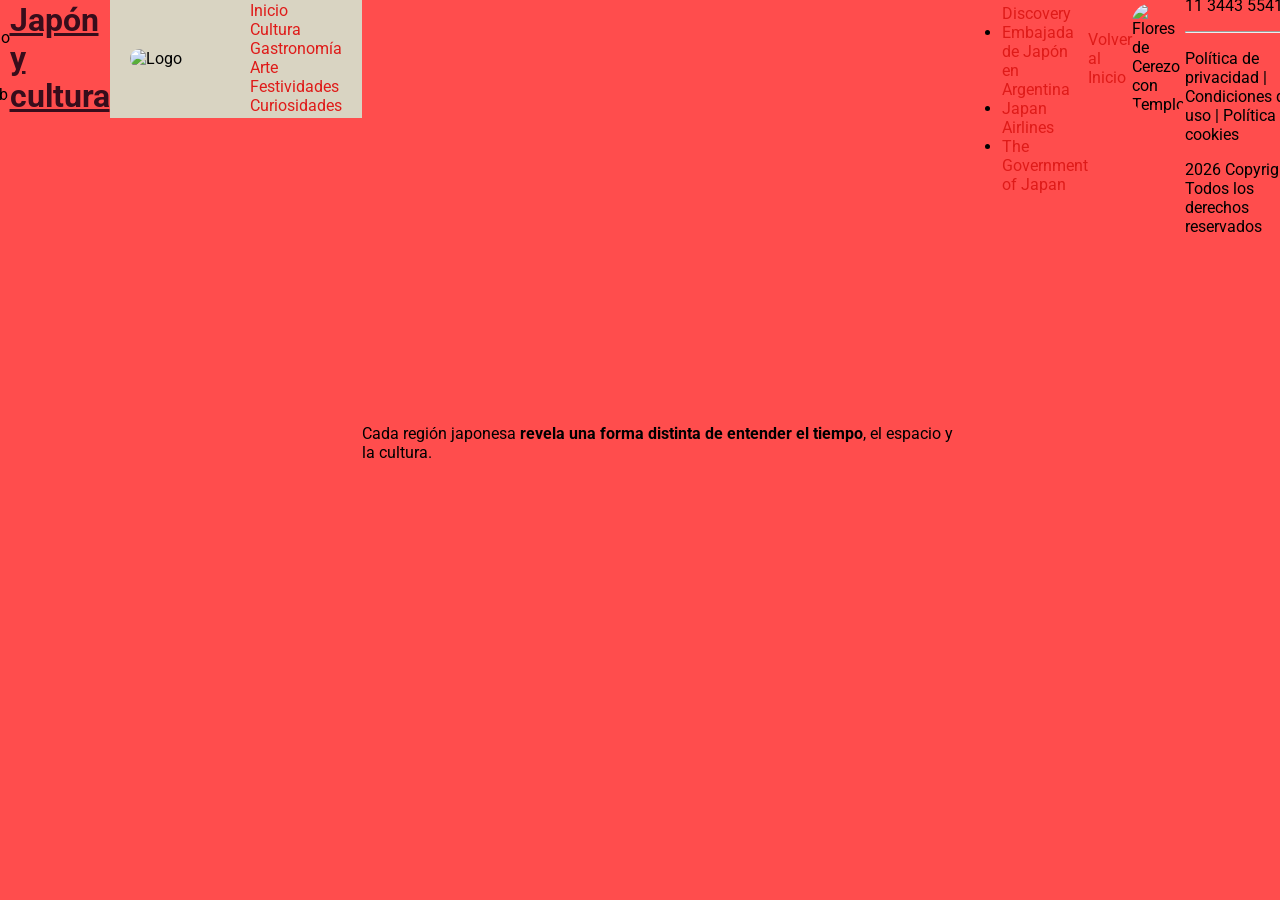
==== index.html @ 498250ad "navbar" ====
<!DOCTYPE html>
<html lang="es">
<head>
    <meta charset="UTF-8">
    <title>AtlasCulturalJPN</title>
         <link rel="stylesheet" href="estilos.css">
             <meta name="viewport" content="width=device-width, initial-scale=1" />


</head>
<body>
    <!-- ENCABEZADO -->
    <header id="inicio">
    <div id="logo">
    <img src="https://s1.significados.com/foto/bandera-de-japon-og.jpg" alt="logo de la web" width="200">
    </div>
    
            <h1>Japón y cultura</h1>
   <header class="navbar">
    <img src="img/logo-01.png" alt="Logo" class="logo">

        <!-- NAVEGACIÓN -->
        <nav>
            <ul> 
                <li><a href="index.html">Inicio</a></li>
                <li><a href="cultura.html">Cultura</a></li>
                <li><a href="gastronomia.html">Gastronomía</a></li>
                <li><a href="arte.html">Arte</a></li>
                <li><a href="#">Festividades</a></li>
                <li><a href="#">Curiosidades</a></li>
            </ul>
        </nav>
    </header>
    <main>
        <!-- SECCIÓN -->
        <section>
            <div id="tradicion">
                </div>
                <h2>Tradición y Modernidad</h2>
          
                  <div id="imagen-templo">
                  </div>
            <img src="https://images.pexels.com/photos/3779816/pexels-photo-3779816.jpeg?_gl=1*ub80io*_ga*NTg0NjY0NzgyLjE3MjQ5ODU1NTA.*_ga_8JE65Q40S6*czE3NzU2MTc3NzYkbzMxJGcxJHQxNzc1NjE4Njk2JGo1OSRsMCRoMA.." alt="Imagen del Templo de Sensoji" width="500">
    
                      <p>
    Japón <span class="destacado">es un país insular de Asia oriental</span> donde conviven siglos de tradición 
    con una de las sociedades más innovadoras del mundo.
</p>
                <p>
                    Sus templos, festivales y costumbres ancestrales se integran con ciudades 
                    de gran desarrollo tecnológico, generando una identidad cultural única.
                </p>
                <p>
                    Cada región presenta expresiones propias en gastronomía, arte, arquitectura 
                    y celebraciones, convirtiéndolo en un territorio de gran diversidad cultural.
                </p>
        </section>
        <!-- OTRA SECCIÓN -->
        <section>
    <div id="regiones">
        </div>
            <h2>Regiones más visitadas</h2>
            <div>
                <iframe src="https://www.google.com/maps/embed?pb=!1m18!1m12!1m3!1d13698516.210896228!2d126.5425668277964!3d33.04687440712261!2m3!1f0!2f0!3f0!3m2!1i1024!2i768!4f13.1!3m3!1m2!1s0x34674e0fd77f192f%3A0xf54275d47c665244!2zSmFww7Nu!5e0!3m2!1ses!2sar!4v1775613751974!5m2!1ses!2sar" width="600" height="450" style="border:0;" allowfullscreen="" loading="lazy" referrerpolicy="no-referrer-when-downgrade">
        
                </iframe>
            </div>     
       <p>
    Cada región japonesa <span class="destacado">revela una forma distinta de entender el tiempo</span>, 
    el espacio y la cultura.
</p>   
        </section>
    </main>
    <!-- CONTENIDO RELACIONADO -->
    <aside>
        <h3>Enlaces útiles</h3>
        <ul>
            <li><a href="https://www.japan.travel/en/my/">Japan Endless Discovery</a></li>
            <li><a href="https://www.ar.emb-japan.go.jp/itprtop_es/index.html">Embajada de Japón en Argentina</a></li>
            <li><a href="https://www.jal.co.jp/jp/en/">Japan Airlines</a></li>
            <li><a href="https://www.japan.go.jp/">The Government of Japan</a></li>
        </ul>
    </aside>
    <!-- PIE DE PÁGINA -->
             <a href="#inicio"> Volver al Inicio </a>
              <div id="imagen-cerezo">
            <img src="https://turismojapon.info/wp-content/uploads/2024/01/Flores-de-Cerezo-en-Japon.jpg" alt="Flores de Cerezo con Templo">
              </div>
    <!--Pie de página-->
    <footer>
        <h3>Contacto</h3>
        <p>Email: info@japon.com</p>
        <p>Teléfono: +54 9 11 3443 5541</p>
        <hr>
        <p>Política de privacidad | Condiciones de uso | Política de cookies</p>
        <p>2026 Copyright. Todos los derechos reservados</p>
    </footer>
            
</body>
</html>
---- estilos.css ----
@import url('https://fonts.googleapis.com/css2?family=Montserrat:ital,wght@0,100..900;1,100..900&family=Roboto:ital,wght@0,100..900;1,100..900&display=swap');

/* Fondo de toda la pagina */
body {
    background-image: url("../img/fondo1-index.jpg") ;
    background-size: cover;
    background-position: center;
    background-repeat: no-repeat;

    font-family: "Roboto", sans-serif;
background-color: #ff4d4d;
} 
.navbar {
    display: flex;
    justify-content: space-between; 
    align-items: center;
    background-color: #d9d4c2;
    padding: 10px 20px;
}

.logo {
    width: 80px;
}
header { 
    display: flex;
    justify-content: center;
    align-items: center;
    height: 100px;
}

.logo-01 img { 
    width: 120px;
}

/* Borde del logo */
#logo {
    border: none;
}

h1 {
    color: rgb(55, 13, 27); 
background-color: #ff4d4d;
}

a {
    color: rgb(223, 27, 25);
    text-decoration: none;
}

/* agrupamiento de selectores */
h1, h2, h3, h4 {
    text-decoration: underline;
    font-family: "Roboto", Arial, Helvetica, sans-serif;
}

/* selector de clase */
.destacado { 
    font-weight: bold;
}

nav ul {
    list-style: none;
}

img { 
    border-radius: 20px;
}
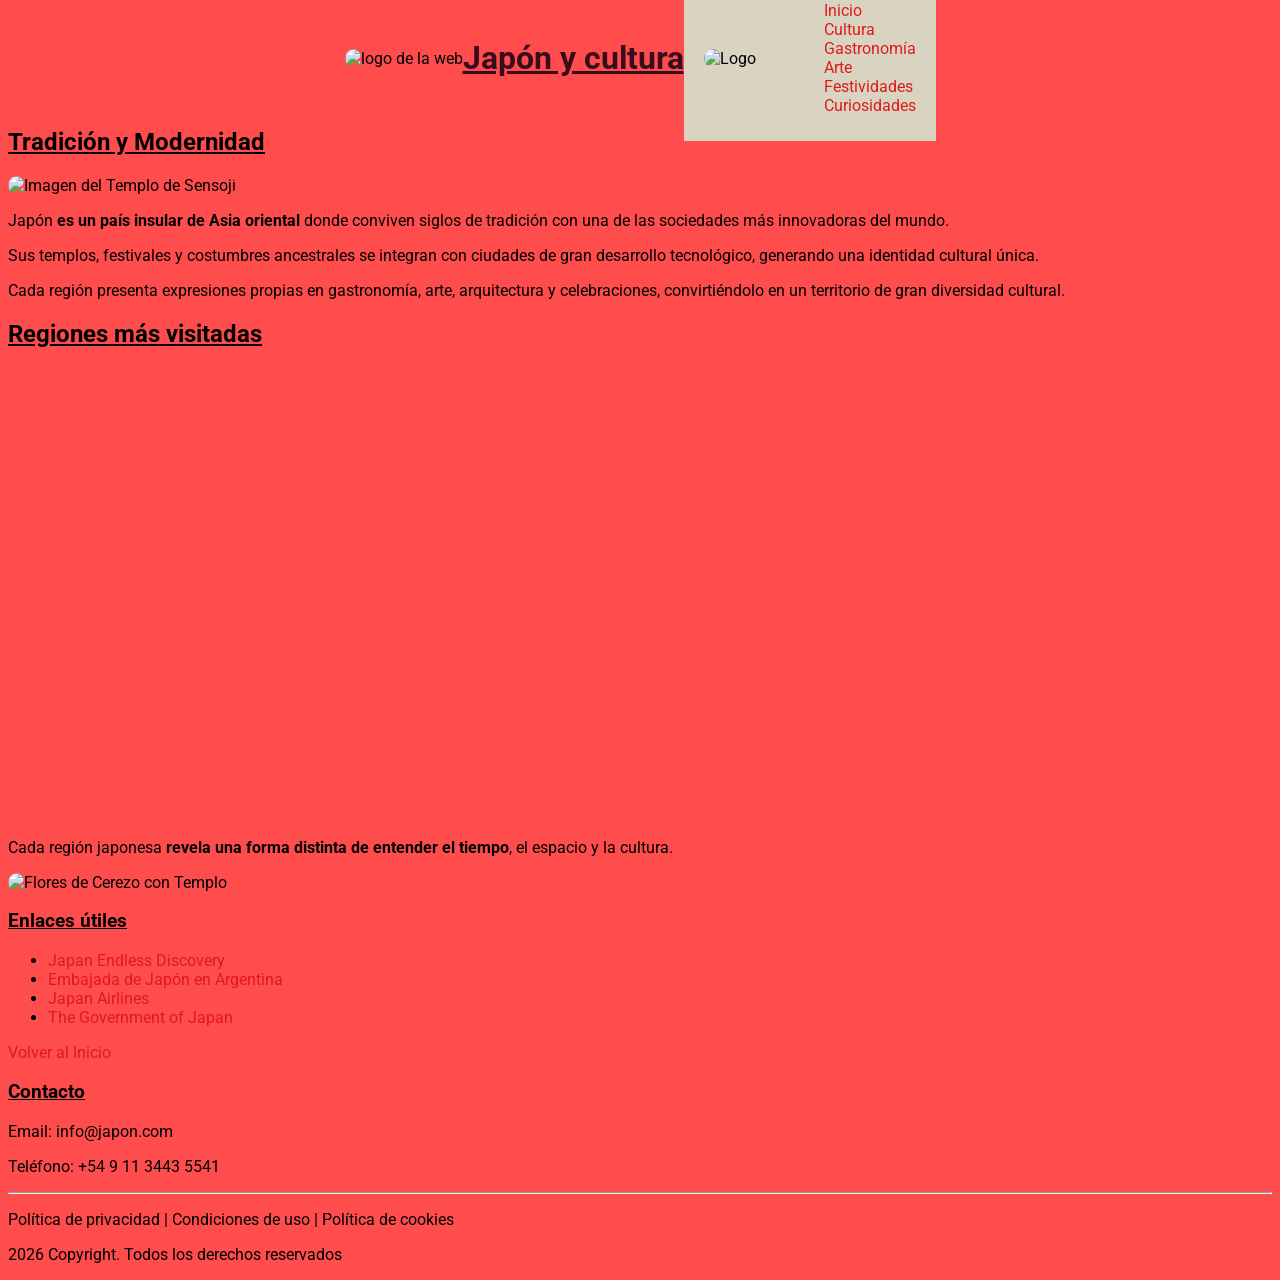
==== commit d198ad88: "Refactor header structure and add navbar" ====
--- a/index.html
+++ b/index.html
@@ -8,18 +8,13 @@
 
 
 </head>
-<body>
-    <!-- ENCABEZADO -->
-    <header id="inicio">
+<header id="inicio">
     <div id="logo">
-    <img src="https://s1.significados.com/foto/bandera-de-japon-og.jpg" alt="logo de la web" width="200">
+        <img src="https://s1.significados.com/foto/bandera-de-japon-og.jpg" alt="logo de la web" width="200">
     </div>
-    
-            <h1>Japón y cultura</h1>
-   <header class="navbar">
-    <img src="img/logo-01.png" alt="Logo" class="logo">
-
-        <!-- NAVEGACIÓN -->
+    <h1>Japón y cultura</h1>
+    <div class="navbar">
+        <img src="img/logo-01.png" alt="Logo" class="logo">
         <nav>
             <ul> 
                 <li><a href="index.html">Inicio</a></li>
@@ -30,6 +25,9 @@
                 <li><a href="#">Curiosidades</a></li>
             </ul>
         </nav>
+    </div>
+
+</header>
     </header>
     <main>
         <!-- SECCIÓN -->
@@ -69,6 +67,9 @@
     Cada región japonesa <span class="destacado">revela una forma distinta de entender el tiempo</span>, 
     el espacio y la cultura.
 </p>   
+<div id="imagen-cerezo">
+            <img src="https://turismojapon.info/wp-content/uploads/2024/01/Flores-de-Cerezo-en-Japon.jpg" alt="Flores de Cerezo con Templo">
+              </div>
         </section>
     </main>
     <!-- CONTENIDO RELACIONADO -->
@@ -83,9 +84,7 @@
     </aside>
     <!-- PIE DE PÁGINA -->
              <a href="#inicio"> Volver al Inicio </a>
-              <div id="imagen-cerezo">
-            <img src="https://turismojapon.info/wp-content/uploads/2024/01/Flores-de-Cerezo-en-Japon.jpg" alt="Flores de Cerezo con Templo">
-              </div>
+              
     <!--Pie de página-->
     <footer>
         <h3>Contacto</h3>
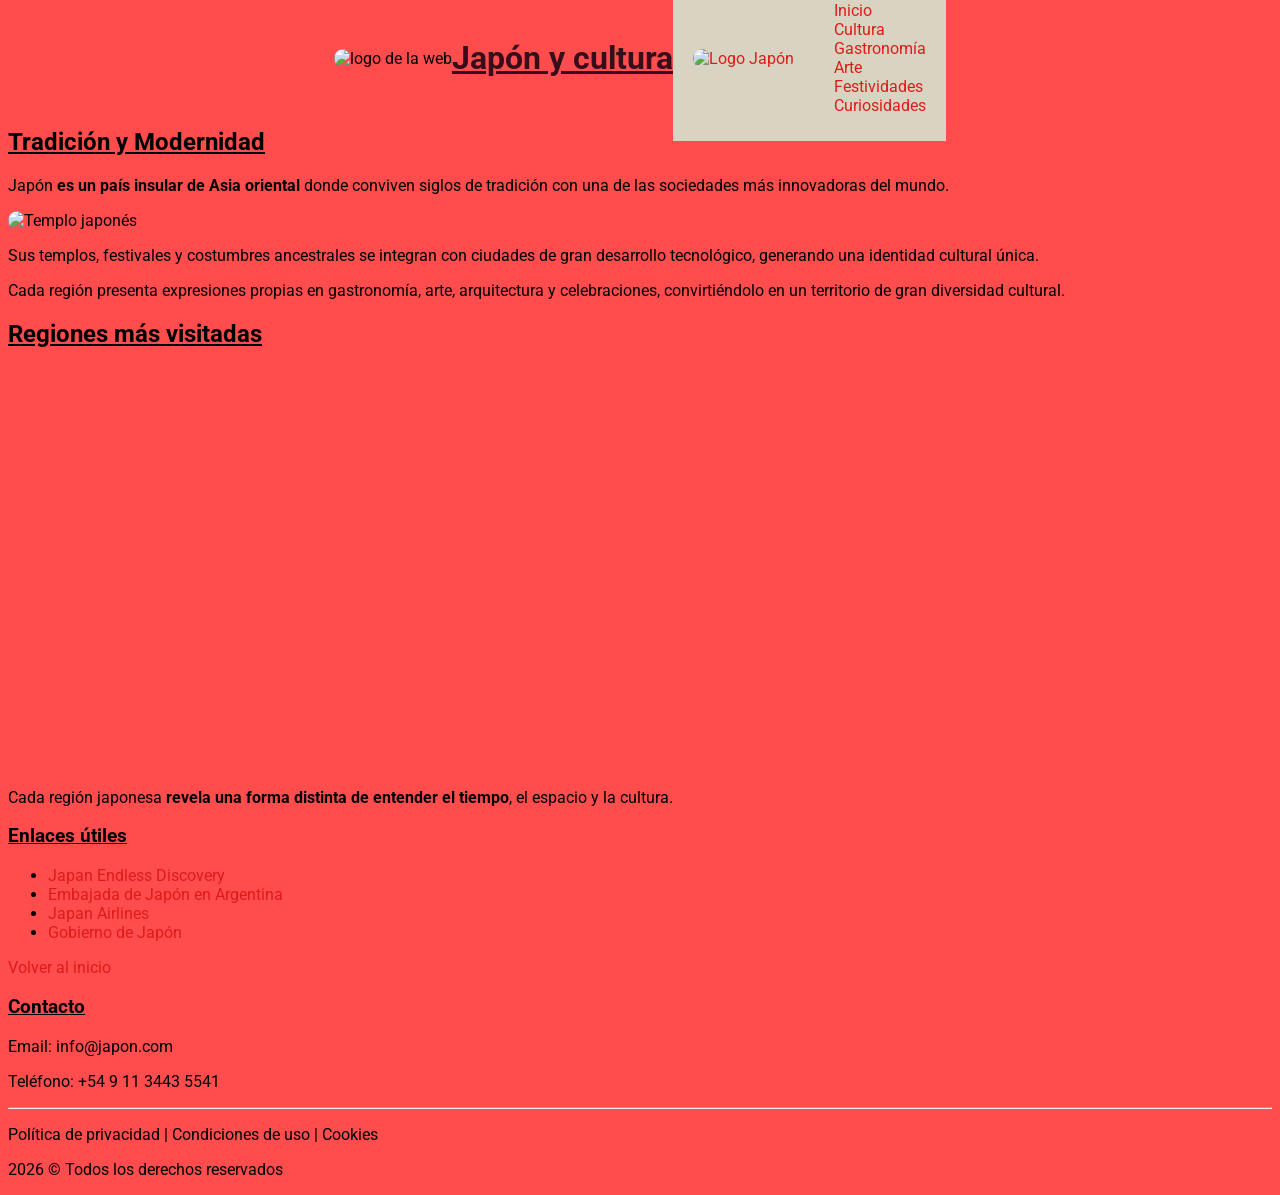
==== commit b2438853: "img" ====
--- a/index.html
+++ b/index.html
@@ -3,97 +3,111 @@
 <head>
     <meta charset="UTF-8">
     <title>AtlasCulturalJPN</title>
-         <link rel="stylesheet" href="estilos.css">
-             <meta name="viewport" content="width=device-width, initial-scale=1" />
+    <link rel="stylesheet" href="estilos.css">
+    <meta name="viewport" content="width=device-width, initial-scale=1" />
+</head>
 
+<body>
 
 </head>
 <header id="inicio">
     <div id="logo">
         <img src="https://s1.significados.com/foto/bandera-de-japon-og.jpg" alt="logo de la web" width="200">
     </div>
-    <h1>Japón y cultura</h1>
-    <div class="navbar">
-        <img src="img/logo-01.png" alt="Logo" class="logo">
-        <nav>
-            <ul> 
-                <li><a href="index.html">Inicio</a></li>
-                <li><a href="cultura.html">Cultura</a></li>
-                <li><a href="gastronomia.html">Gastronomía</a></li>
-                <li><a href="arte.html">Arte</a></li>
-                <li><a href="#">Festividades</a></li>
-                <li><a href="#">Curiosidades</a></li>
-            </ul>
-        </nav>
-    </div>
+   
+        <h1>Japón y cultura</h1>
 
-</header>
+        <div class="navbar">
+
+            <!-- LOGO -->
+            <a href="index.html">
+                <img src="img/logo-01.png" alt="Logo Japón" class="logo">
+            </a>
+
+            <!-- MENÚ -->
+            <nav>
+                <ul> 
+                    <li><a href="index.html">Inicio</a></li>
+                    <li><a href="cultura.html">Cultura</a></li>
+                    <li><a href="gastronomia.html">Gastronomía</a></li>
+                    <li><a href="arte.html">Arte</a></li>
+                    <li><a href="#">Festividades</a></li>
+                    <li><a href="#">Curiosidades</a></li>
+                </ul>
+            </nav>
+
+        </div>
+
     </header>
+
+    <!-- CONTENIDO PRINCIPAL -->
     <main>
-        <!-- SECCIÓN -->
+
         <section>
-            <div id="tradicion">
-                </div>
-                <h2>Tradición y Modernidad</h2>
-          
-                  <div id="imagen-templo">
-                  </div>
-            <img src="https://images.pexels.com/photos/3779816/pexels-photo-3779816.jpeg?_gl=1*ub80io*_ga*NTg0NjY0NzgyLjE3MjQ5ODU1NTA.*_ga_8JE65Q40S6*czE3NzU2MTc3NzYkbzMxJGcxJHQxNzc1NjE4Njk2JGo1OSRsMCRoMA.." alt="Imagen del Templo de Sensoji" width="500">
-    
-                      <p>
-    Japón <span class="destacado">es un país insular de Asia oriental</span> donde conviven siglos de tradición 
-    con una de las sociedades más innovadoras del mundo.
-</p>
-                <p>
-                    Sus templos, festivales y costumbres ancestrales se integran con ciudades 
-                    de gran desarrollo tecnológico, generando una identidad cultural única.
-                </p>
-                <p>
-                    Cada región presenta expresiones propias en gastronomía, arte, arquitectura 
-                    y celebraciones, convirtiéndolo en un territorio de gran diversidad cultural.
-                </p>
+            <h2>Tradición y Modernidad</h2>
+
+            <p>
+                Japón <span class="destacado">es un país insular de Asia oriental</span> donde conviven siglos de tradición 
+                con una de las sociedades más innovadoras del mundo.
+            </p>
+
+                        <img src="https://images.pexels.com/photos/3779816/pexels-photo-3779816.jpeg" alt="Templo japonés">
+
+
+            <p>
+                Sus templos, festivales y costumbres ancestrales se integran con ciudades 
+                de gran desarrollo tecnológico, generando una identidad cultural única.
+            </p>
+
+            <p>
+                Cada región presenta expresiones propias en gastronomía, arte, arquitectura 
+                y celebraciones, convirtiéndolo en un territorio de gran diversidad cultural.
+            </p>
         </section>
-        <!-- OTRA SECCIÓN -->
+
         <section>
-    <div id="regiones">
-        </div>
             <h2>Regiones más visitadas</h2>
-            <div>
-                <iframe src="https://www.google.com/maps/embed?pb=!1m18!1m12!1m3!1d13698516.210896228!2d126.5425668277964!3d33.04687440712261!2m3!1f0!2f0!3f0!3m2!1i1024!2i768!4f13.1!3m3!1m2!1s0x34674e0fd77f192f%3A0xf54275d47c665244!2zSmFww7Nu!5e0!3m2!1ses!2sar!4v1775613751974!5m2!1ses!2sar" width="600" height="450" style="border:0;" allowfullscreen="" loading="lazy" referrerpolicy="no-referrer-when-downgrade">
-        
-                </iframe>
-            </div>     
-       <p>
-    Cada región japonesa <span class="destacado">revela una forma distinta de entender el tiempo</span>, 
-    el espacio y la cultura.
-</p>   
-<div id="imagen-cerezo">
-            <img src="https://turismojapon.info/wp-content/uploads/2024/01/Flores-de-Cerezo-en-Japon.jpg" alt="Flores de Cerezo con Templo">
-              </div>
+
+            <iframe 
+                src="https://www.google.com/maps/embed?pb=!1m18!1m12!1m3!1d13698516.210896228!2d126.5425668277964!3d33.04687440712261!2m3!1f0!2f0!3m2!1i1024!2i768!4f13.1!3m3!1m2!1s0x34674e0fd77f192f%3A0xf54275d47c665244!2zSmFww7Nu!5e0!3m2!1ses!2sar!4v1775613751974!5m2!1ses!2sar" 
+                width="100%" 
+                height="400" 
+                style="border:0;" 
+                allowfullscreen="" 
+                loading="lazy">
+            </iframe>
+
+            <p>
+                Cada región japonesa <span class="destacado">revela una forma distinta de entender el tiempo</span>, 
+                el espacio y la cultura.
+            </p>
         </section>
+
     </main>
-    <!-- CONTENIDO RELACIONADO -->
+
+    <!-- ASIDE -->
     <aside>
         <h3>Enlaces útiles</h3>
         <ul>
             <li><a href="https://www.japan.travel/en/my/">Japan Endless Discovery</a></li>
-            <li><a href="https://www.ar.emb-japan.go.jp/itprtop_es/index.html">Embajada de Japón en Argentina</a></li>
+            <li><a href="https://www.ar.emb-japan.go.jp/">Embajada de Japón en Argentina</a></li>
             <li><a href="https://www.jal.co.jp/jp/en/">Japan Airlines</a></li>
-            <li><a href="https://www.japan.go.jp/">The Government of Japan</a></li>
+            <li><a href="https://www.japan.go.jp/">Gobierno de Japón</a></li>
         </ul>
     </aside>
-    <!-- PIE DE PÁGINA -->
-             <a href="#inicio"> Volver al Inicio </a>
-              
-    <!--Pie de página-->
+
+    <!-- VOLVER ARRIBA -->
+    <a href="#inicio">Volver al inicio</a>
+
+    <!-- FOOTER -->
     <footer>
         <h3>Contacto</h3>
         <p>Email: info@japon.com</p>
         <p>Teléfono: +54 9 11 3443 5541</p>
         <hr>
-        <p>Política de privacidad | Condiciones de uso | Política de cookies</p>
-        <p>2026 Copyright. Todos los derechos reservados</p>
+        <p>Política de privacidad | Condiciones de uso | Cookies</p>
+        <p>2026 © Todos los derechos reservados</p>
     </footer>
-            
+
 </body>
 </html>
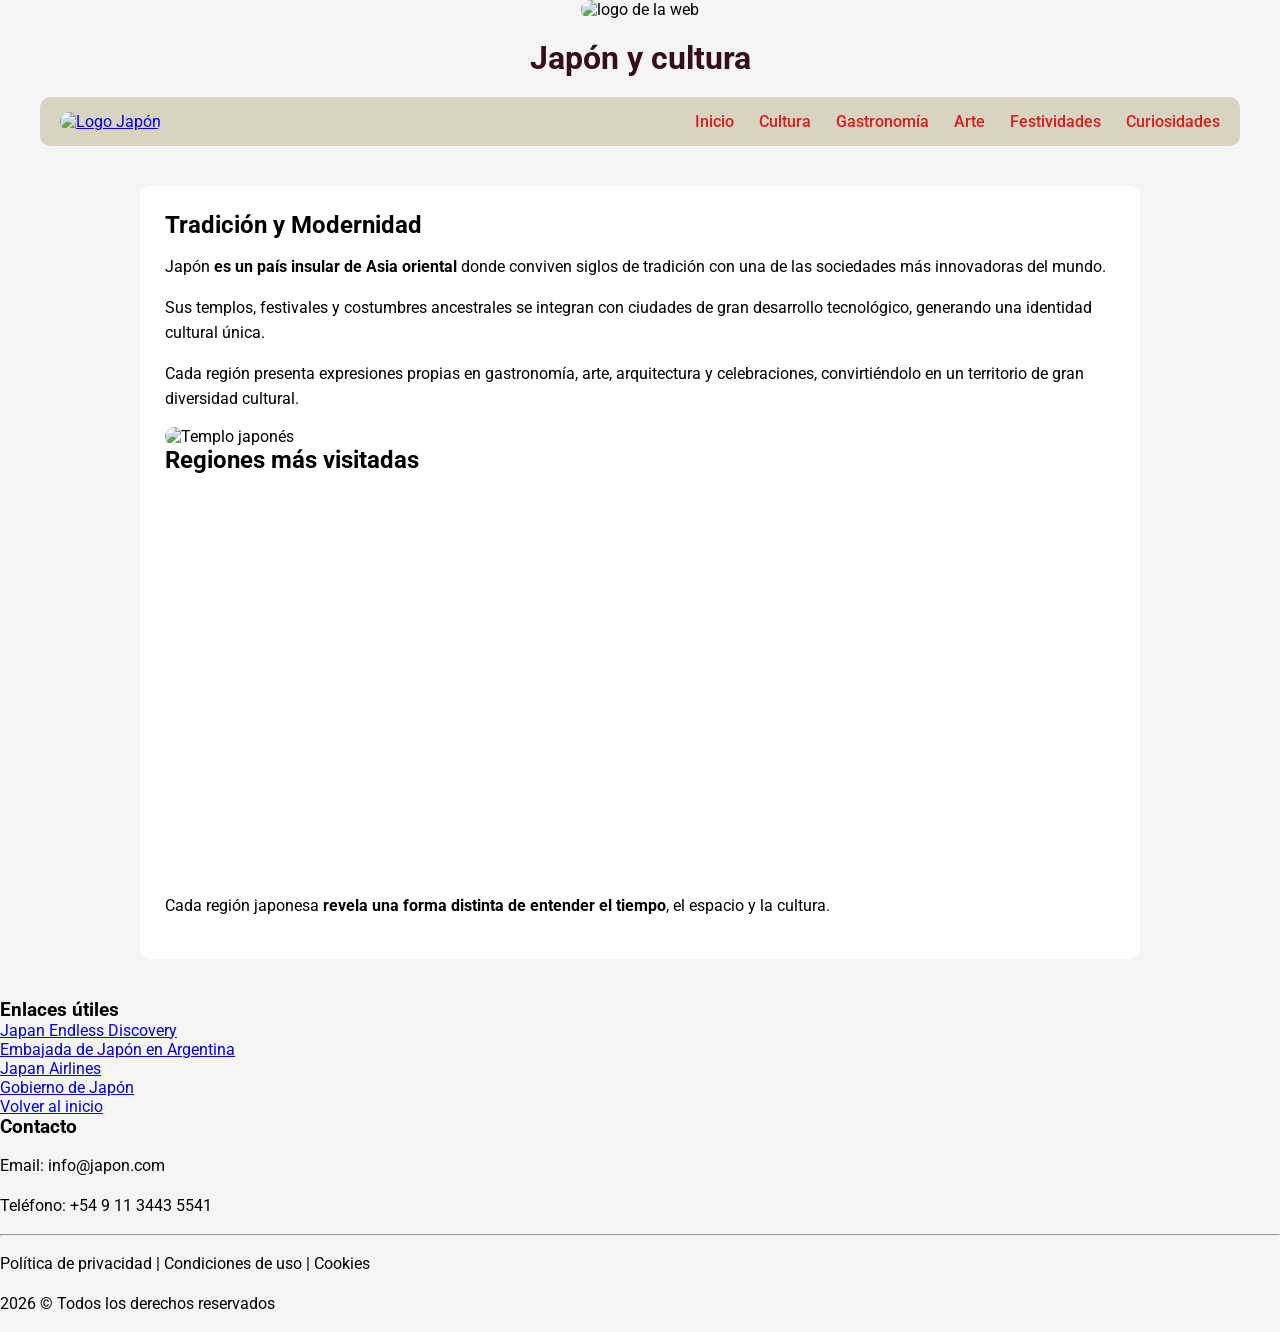
==== commit 1be9348f: "Fix logo image filename in index.html" ====
--- a/index.html
+++ b/index.html
@@ -21,7 +21,7 @@
 
             <!-- LOGO -->
             <a href="index.html">
-                <img src="img/logo-01.png" alt="Logo Japón" class="logo">
+                <img src="img/Logo-01.png" alt="Logo Japón" class="logo">
             </a>
 
             <!-- MENÚ -->
@@ -51,8 +51,6 @@
                 con una de las sociedades más innovadoras del mundo.
             </p>
 
-                        <img src="https://images.pexels.com/photos/3779816/pexels-photo-3779816.jpeg" alt="Templo japonés">
-
 
             <p>
                 Sus templos, festivales y costumbres ancestrales se integran con ciudades 
@@ -63,6 +61,8 @@
                 Cada región presenta expresiones propias en gastronomía, arte, arquitectura 
                 y celebraciones, convirtiéndolo en un territorio de gran diversidad cultural.
             </p>
+             <img src="https://images.pexels.com/photos/3779816/pexels-photo-3779816.jpeg" alt="Templo japonés">
+
         </section>
 
         <section>
--- a/estilos.css
+++ b/estilos.css
@@ -1,67 +1,103 @@
-@import url('https://fonts.googleapis.com/css2?family=Montserrat:ital,wght@0,100..900;1,100..900&family=Roboto:ital,wght@0,100..900;1,100..900&display=swap');
+@import url('https://fonts.googleapis.com/css2?family=Roboto:wght@300;400;500;700&display=swap');
 
-/* Fondo de toda la pagina */
+/* RESET */
+* {
+    margin: 0;
+    padding: 0;
+    box-sizing: border-box;
+}
+
+/* BODY */
 body {
-    background-image: url("../img/fondo1-index.jpg") ;
-    background-size: cover;
-    background-position: center;
-    background-repeat: no-repeat;
+    background-color: #f5f5f5;
+    font-family: "Roboto", sans-serif;
+}
 
-    font-family: "Roboto", sans-serif;
-background-color: #ff4d4d;
-} 
+/* HEADER */
+#inicio { 
+    width: 100%;
+    display: flex;
+    flex-direction: column;
+    align-items: center;
+}
+
+/* TITULO */
+h1 {
+    margin: 20px 0;
+    color: rgb(55, 13, 27);
+}
+
+/* NAVBAR */
 .navbar {
+    width: 100%;
+    max-width: 1200px;
+    margin: 0 auto;
+
     display: flex;
     justify-content: space-between; 
     align-items: center;
+
     background-color: #d9d4c2;
-    padding: 10px 20px;
+    padding: 15px 20px;
+    border-radius: 10px;
 }
 
+/* LOGO */
 .logo {
-    width: 80px;
-}
-header { 
-    display: flex;
-    justify-content: center;
-    align-items: center;
-    height: 100px;
+    height: 50px;
+    width: auto;
+    object-fit: contain;
 }
 
-.logo-01 img { 
-    width: 120px;
+/* MENÚ */
+.navbar nav ul {
+    display: flex;
+    gap: 25px;
+    list-style: none;
 }
 
-/* Borde del logo */
-#logo {
-    border: none;
+.navbar nav ul li a {
+    text-decoration: none;
+    color: rgb(223, 27, 25);
+    font-weight: 500;
+    transition: 0.3s;
 }
 
-h1 {
-    color: rgb(55, 13, 27); 
-background-color: #ff4d4d;
+.navbar nav ul li a:hover {
+    color: #ff4d4d;
 }
 
-a {
-    color: rgb(223, 27, 25);
-    text-decoration: none;
+/* CONTENIDO */
+main {
+    max-width: 1000px;
+    margin: 40px auto;
+    padding: 25px;
+    background-color: white;
+    border-radius: 12px;
 }
 
-/* agrupamiento de selectores */
-h1, h2, h3, h4 {
-    text-decoration: underline;
-    font-family: "Roboto", Arial, Helvetica, sans-serif;
+/* TEXTO */
+p {
+    margin: 15px 0;
+    line-height: 1.6;
 }
 
-/* selector de clase */
+/* DESTACADO */
 .destacado { 
     font-weight: bold;
 }
 
-nav ul {
-    list-style: none;
+/* IMÁGENES */
+img { 
+    border-radius: 20px;
+    max-width: 100%;
 }
 
-img { 
-    border-radius: 20px;
+/*fondo principal*/
+body {
+     background-image: url("../img/fondo.jpg");
+    background-size: cover;
+    background-position: center;
+    background-repeat: no-repeat;
+    min-height: 100vh;
 }
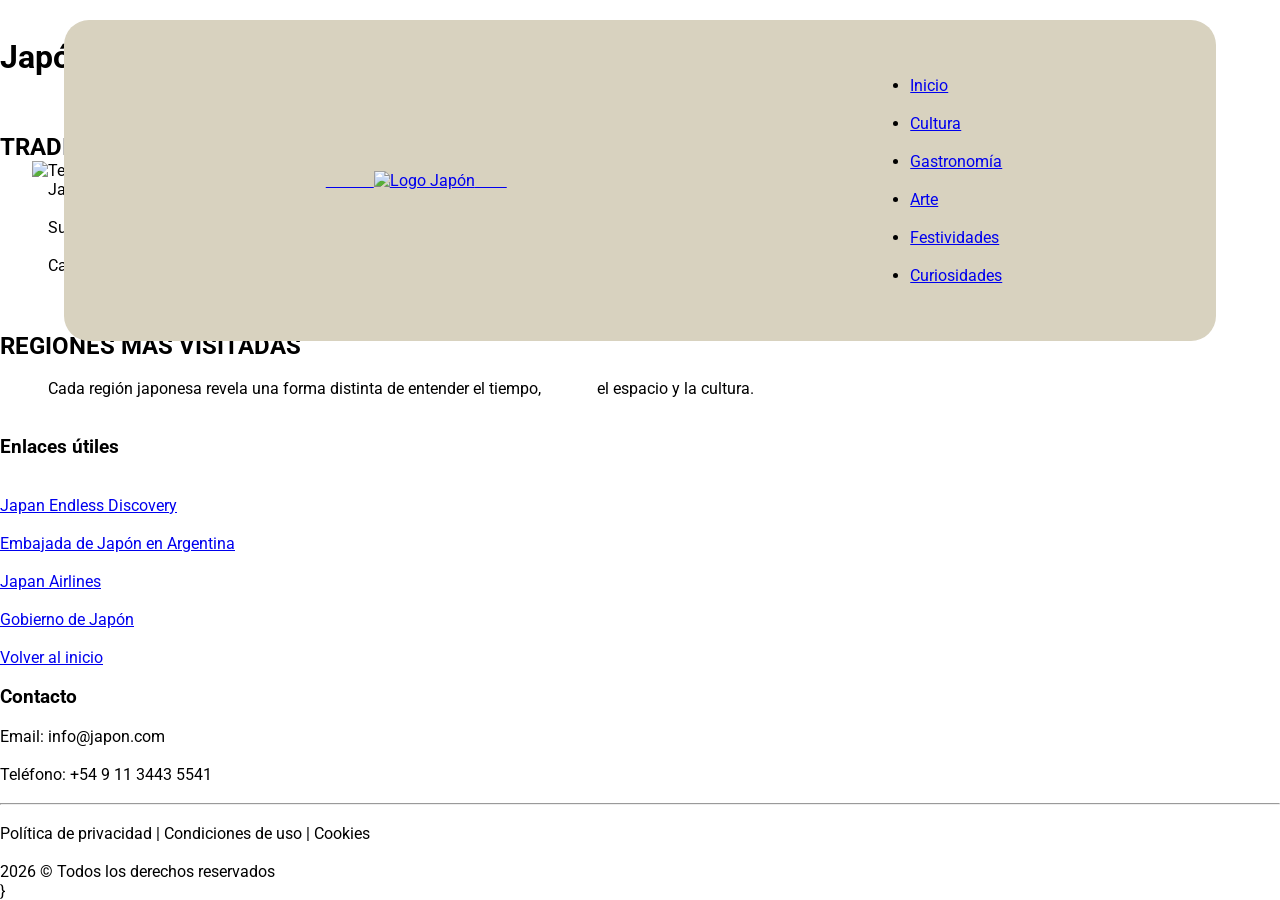
==== commit 8ff7d4a9: "Refactor HTML structure and update content" ====
--- a/index.html
+++ b/index.html
@@ -1,113 +1,109 @@
-<!DOCTYPE html>
+ <!DOCTYPE html>
 <html lang="es">
 <head>
-    <meta charset="UTF-8">
-    <title>AtlasCulturalJPN</title>
-    <link rel="stylesheet" href="estilos.css">
-    <meta name="viewport" content="width=device-width, initial-scale=1" />
+    <meta charset="UTF-8">
+    <title>AtlasCulturalJPN</title>
+    <link rel="stylesheet" href="estilos.css">
+    <meta name="viewport" content="width=device-width, initial-scale=1" />
 </head>
 
 <body>
 
-</head>
 <header id="inicio">
-    <div id="logo">
-        <img src="https://s1.significados.com/foto/bandera-de-japon-og.jpg" alt="logo de la web" width="200">
-    </div>
-   
-        <h1>Japón y cultura</h1>
 
-        <div class="navbar">
+    <h1>Japón y cultura</h1>
 
-            <!-- LOGO -->
-            <a href="index.html">
-                <img src="img/Logo-01.png" alt="Logo Japón" class="logo">
-            </a>
+    <div class="navbar">
 
-            <!-- MENÚ -->
-            <nav>
-                <ul> 
-                    <li><a href="index.html">Inicio</a></li>
-                    <li><a href="cultura.html">Cultura</a></li>
-                    <li><a href="gastronomia.html">Gastronomía</a></li>
-                    <li><a href="arte.html">Arte</a></li>
-                    <li><a href="#">Festividades</a></li>
-                    <li><a href="#">Curiosidades</a></li>
-                </ul>
-            </nav>
+        <!-- LOGO -->
+        <a href="index.html">
+            <img src="img/Logo-01.png" alt="Logo Japón" class="logo">
+        </a>
 
-        </div>
+        <!-- MENÚ -->
+        <nav>
+            <ul> 
+                <li><a href="index.html">Inicio</a></li>
+                <li><a href="cultura.html">Cultura</a></li>
+                <li><a href="gastronomia.html">Gastronomía</a></li>
+                <li><a href="arte.html">Arte</a></li>
+                <li><a href="#">Festividades</a></li>
+                <li><a href="#">Curiosidades</a></li>
+            </ul>
+        </nav>
 
-    </header>
+    </div>
 
-    <!-- CONTENIDO PRINCIPAL -->
-    <main>
+</header>
 
-        <section>
-            <h2>Tradición y Modernidad</h2>
+<!-- CONTENIDO PRINCIPAL -->
+<main>
 
-            <p>
-                Japón <span class="destacado">es un país insular de Asia oriental</span> donde conviven siglos de tradición 
-                con una de las sociedades más innovadoras del mundo.
-            </p>
+    <section>
+        <h2>Tradición y Modernidad</h2>
 
+        <img src="https://images.pexels.com/photos/3779816/pexels-photo-3779816.jpeg" alt="Templo japonés">
 
-            <p>
-                Sus templos, festivales y costumbres ancestrales se integran con ciudades 
-                de gran desarrollo tecnológico, generando una identidad cultural única.
-            </p>
+        <p>
+            Japón <span class="destacado">es un país insular de Asia oriental</span> donde conviven siglos de tradición 
+            con una de las sociedades más innovadoras del mundo.
+        </p>
 
-            <p>
-                Cada región presenta expresiones propias en gastronomía, arte, arquitectura 
-                y celebraciones, convirtiéndolo en un territorio de gran diversidad cultural.
-            </p>
-             <img src="https://images.pexels.com/photos/3779816/pexels-photo-3779816.jpeg" alt="Templo japonés">
+        <p>
+            Sus templos, festivales y costumbres ancestrales se integran con ciudades 
+            de gran desarrollo tecnológico, generando una identidad cultural única.
+        </p>
 
-        </section>
+        <p>
+            Cada región presenta expresiones propias en gastronomía, arte, arquitectura 
+            y celebraciones, convirtiéndolo en un territorio de gran diversidad cultural.
+        </p>
+    </section>
 
-        <section>
-            <h2>Regiones más visitadas</h2>
+    <section>
+        <h2>Regiones más visitadas</h2>
 
-            <iframe 
-                src="https://www.google.com/maps/embed?pb=!1m18!1m12!1m3!1d13698516.210896228!2d126.5425668277964!3d33.04687440712261!2m3!1f0!2f0!3m2!1i1024!2i768!4f13.1!3m3!1m2!1s0x34674e0fd77f192f%3A0xf54275d47c665244!2zSmFww7Nu!5e0!3m2!1ses!2sar!4v1775613751974!5m2!1ses!2sar" 
-                width="100%" 
-                height="400" 
-                style="border:0;" 
-                allowfullscreen="" 
-                loading="lazy">
-            </iframe>
+        <iframe 
+            src="https://www.google.com/maps/embed?pb=!1m18!1m12!1m3!1d13698516.210896228!2d126.5425668277964!3d33.04687440712261!2m3!1f0!2f0!3m2!1i1024!2i768!4f13.1!3m3!1m2!1s0x34674e0fd77f192f%3A0xf54275d47c665244!2zSmFww7Nu!5e0!3m2!1ses!2sar!4v1775613751974!5m2!1ses!2sar" 
+            width="100%" 
+            height="400" 
+            style="border:0;" 
+            allowfullscreen="" 
+            loading="lazy">
+        </iframe>
 
-            <p>
-                Cada región japonesa <span class="destacado">revela una forma distinta de entender el tiempo</span>, 
-                el espacio y la cultura.
-            </p>
-        </section>
+        <p>
+            Cada región japonesa <span class="destacado">revela una forma distinta de entender el tiempo</span>, 
+            el espacio y la cultura.
+        </p>
+    </section>
 
-    </main>
+</main>
 
-    <!-- ASIDE -->
-    <aside>
-        <h3>Enlaces útiles</h3>
-        <ul>
-            <li><a href="https://www.japan.travel/en/my/">Japan Endless Discovery</a></li>
-            <li><a href="https://www.ar.emb-japan.go.jp/">Embajada de Japón en Argentina</a></li>
-            <li><a href="https://www.jal.co.jp/jp/en/">Japan Airlines</a></li>
-            <li><a href="https://www.japan.go.jp/">Gobierno de Japón</a></li>
-        </ul>
-    </aside>
+<!-- ASIDE -->
+<aside>
+    <h3>Enlaces útiles</h3>
+    <ul>
+        <li><a href="https://www.japan.travel/en/my/">Japan Endless Discovery</a></li>
+        <li><a href="https://www.ar.emb-japan.go.jp/">Embajada de Japón en Argentina</a></li>
+        <li><a href="https://www.jal.co.jp/jp/en/">Japan Airlines</a></li>
+        <li><a href="https://www.japan.go.jp/">Gobierno de Japón</a></li>
+    </ul>
+</aside>
 
-    <!-- VOLVER ARRIBA -->
-    <a href="#inicio">Volver al inicio</a>
+<!-- VOLVER ARRIBA -->
+<a href="#inicio">Volver al inicio</a>
 
-    <!-- FOOTER -->
-    <footer>
-        <h3>Contacto</h3>
-        <p>Email: info@japon.com</p>
-        <p>Teléfono: +54 9 11 3443 5541</p>
-        <hr>
-        <p>Política de privacidad | Condiciones de uso | Cookies</p>
-        <p>2026 © Todos los derechos reservados</p>
-    </footer>
+<!-- FOOTER -->
+<footer>
+    <h3>Contacto</h3>
+    <p>Email: info@japon.com</p>
+    <p>Teléfono: +54 9 11 3443 5541</p>
+    <hr>
+    <p>Política de privacidad | Condiciones de uso | Cookies</p>
+    <p>2026 © Todos los derechos reservados</p>
+</footer>
 
 </body>
 </html>
+}
--- a/estilos.css
+++ b/estilos.css
@@ -9,95 +9,77 @@
 
 /* BODY */
 body {
-    background-color: #f5f5f5;
     font-family: "Roboto", sans-serif;
 }
 
-/* HEADER */
-#inicio { 
-    width: 100%;
-    display: flex;
-    flex-direction: column;
-    align-items: center;
-}
-
-/* TITULO */
-h1 {
-    margin: 20px 0;
-    color: rgb(55, 13, 27);
+/* HEADER CON IMAGEN DE FONDO */
+.hero {
+    height: 100vh;
+    background-image: url("img/Fondo1-index.jpg");
+    background-size: cover;
+    background-position: center;
+    background-repeat: no-repeat;
+    position: relative;
 }
 
 /* NAVBAR */
 .navbar {
-    width: 100%;
+    width: 90%;
     max-width: 1200px;
-    margin: 0 auto;
+    padding: 18px 30px;
 
     display: flex;
-    justify-content: space-between; 
+    justify-content: space-between;
     align-items: center;
 
-    background-color: #d9d4c2;
-    padding: 15px 20px;
-    border-radius: 10px;
+    background-color: #d8d2bf;
+    border-radius: 25px;
+
+    position: absolute;
+    top: 20px;
+    left: 50%;
+    transform: translateX(-50%);
 }
 
 /* LOGO */
 .logo {
     height: 50px;
     width: auto;
-    object-fit: contain;
 }
 
-/* MENÚ */
-.navbar nav ul {
-    display: flex;
-    gap: 25px;
-    list-style: none;
+/* ICONOS */
+.menu-icon,
+.search-icon {
+    font-size: 35px;
+    color: red;
+    font-weight: bold;
+    cursor: pointer;
 }
 
-.navbar nav ul li a {
-    text-decoration: none;
-    color: rgb(223, 27, 25);
-    font-weight: 500;
-    transition: 0.3s;
+/* TEXTO CENTRAL */
+.hero-text {
+    position: absolute;
+    top: 50%;
+    left: 50%;
+    transform: translate(-50%, -50%);
+    text-align: center;
 }
 
-.navbar nav ul li a:hover {
-    color: #ff4d4d;
+/* TITULO PRINCIPAL */
+.hero-text h1 {
+    font-size: 120px;
+    color: red;
+    font-weight: bold;
+    letter-spacing: 5px;
 }
 
-/* CONTENIDO */
-main {
-    max-width: 1000px;
-    margin: 40px auto;
-    padding: 25px;
-    background-color: white;
-    border-radius: 12px;
+/* SUBTITULO */
+.hero-text h2 {
+    font-size: 50px;
+    color: red;
+    margin-top: -20px;
 }
-
-/* TEXTO */
-p {
-    margin: 15px 0;
-    line-height: 1.6;
-}
-
-/* DESTACADO */
-.destacado { 
+h2 {
+    text-transform: uppercase;
     font-weight: bold;
 }
-
-/* IMÁGENES */
-img { 
-    border-radius: 20px;
-    max-width: 100%;
-}
-
-/*fondo principal*/
-body {
-     background-image: url("../img/fondo.jpg");
-    background-size: cover;
-    background-position: center;
-    background-repeat: no-repeat;
-    min-height: 100vh;
-}
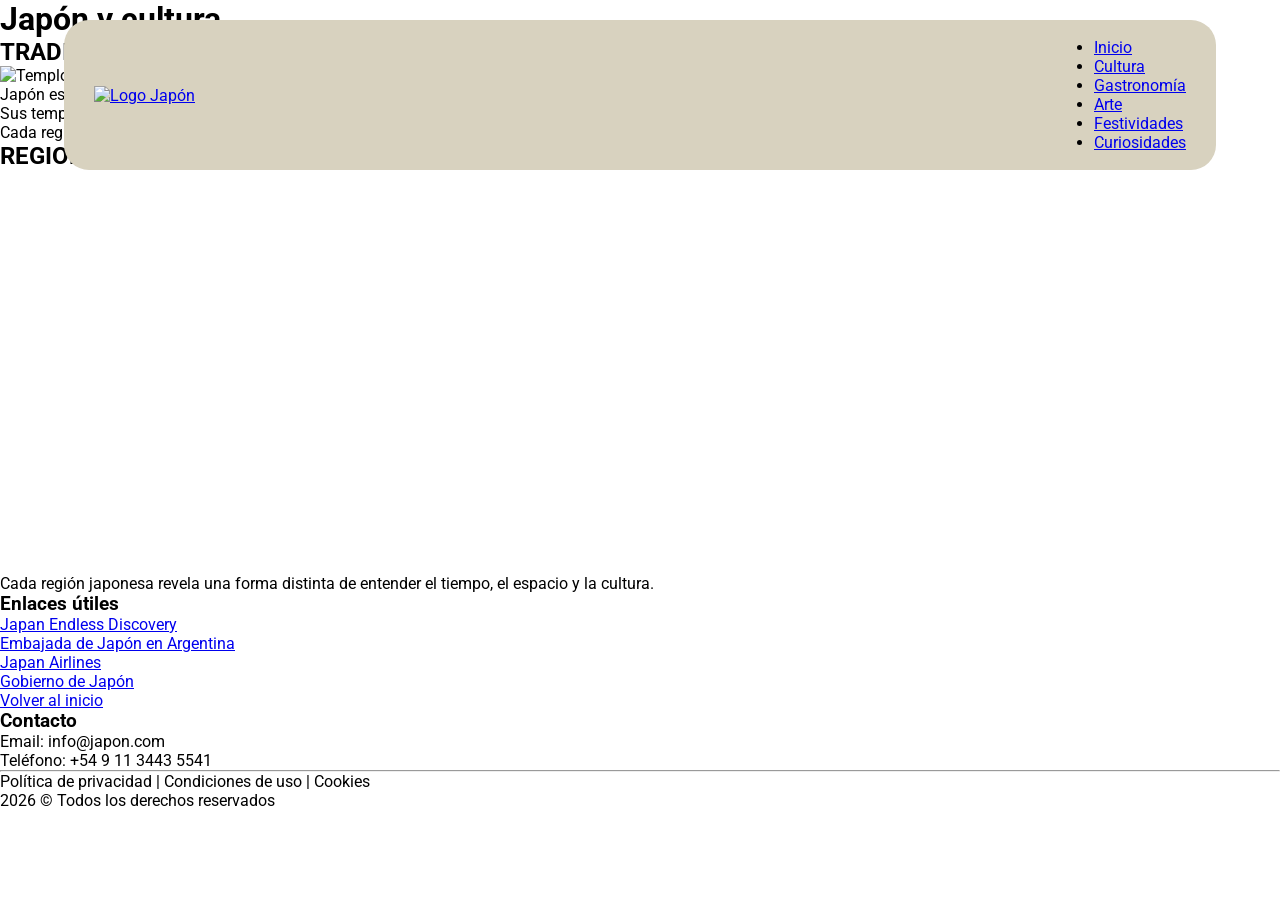
==== commit baab94d0: "Update index.html" ====
--- a/index.html
+++ b/index.html
@@ -1,109 +1,111 @@
- <!DOCTYPE html>
+<!DOCTYPE html>
 <html lang="es">
+
 <head>
-    <meta charset="UTF-8">
-    <title>AtlasCulturalJPN</title>
-    <link rel="stylesheet" href="estilos.css">
-    <meta name="viewport" content="width=device-width, initial-scale=1" />
+    <meta charset="UTF-8">
+    <meta name="viewport" content="width=device-width, initial-scale=1.0">
+    <title>AtlasCulturalJPN</title>
+    <link rel="stylesheet" href="estilos.css">
 </head>
 
 <body>
 
-<header id="inicio">
+    <header id="inicio">
 
-    <h1>Japón y cultura</h1>
+        <h1>Japón y cultura</h1>
 
-    <div class="navbar">
+        <div class="navbar">
 
-        <!-- LOGO -->
-        <a href="index.html">
-            <img src="img/Logo-01.png" alt="Logo Japón" class="logo">
-        </a>
+            <!-- LOGO -->
+            <a href="index.html">
+                <img src="img/Logo-01.png" alt="Logo Japón" class="logo">
+            </a>
 
-        <!-- MENÚ -->
-        <nav>
-            <ul> 
-                <li><a href="index.html">Inicio</a></li>
-                <li><a href="cultura.html">Cultura</a></li>
-                <li><a href="gastronomia.html">Gastronomía</a></li>
-                <li><a href="arte.html">Arte</a></li>
-                <li><a href="#">Festividades</a></li>
-                <li><a href="#">Curiosidades</a></li>
-            </ul>
-        </nav>
+            <!-- MENÚ -->
+            <nav>
+                <ul>
+                    <li><a href="index.html">Inicio</a></li>
+                    <li><a href="cultura.html">Cultura</a></li>
+                    <li><a href="gastronomia.html">Gastronomía</a></li>
+                    <li><a href="arte.html">Arte</a></li>
+                    <li><a href="#">Festividades</a></li>
+                    <li><a href="#">Curiosidades</a></li>
+                </ul>
+            </nav>
 
-    </div>
+        </div>
 
-</header>
+    </header>
 
-<!-- CONTENIDO PRINCIPAL -->
-<main>
+    <main>
 
-    <section>
-        <h2>Tradición y Modernidad</h2>
+        <section>
+            <h2>Tradición y Modernidad</h2>
 
-        <img src="https://images.pexels.com/photos/3779816/pexels-photo-3779816.jpeg" alt="Templo japonés">
+            <img src="https://images.pexels.com/photos/3779816/pexels-photo-3779816.jpeg" alt="Templo japonés">
 
-        <p>
-            Japón <span class="destacado">es un país insular de Asia oriental</span> donde conviven siglos de tradición 
-            con una de las sociedades más innovadoras del mundo.
-        </p>
+            <p>
+                Japón <span class="destacado">es un país insular de Asia oriental</span>
+                donde conviven siglos de tradición con una de las sociedades más innovadoras del mundo.
+            </p>
 
-        <p>
-            Sus templos, festivales y costumbres ancestrales se integran con ciudades 
-            de gran desarrollo tecnológico, generando una identidad cultural única.
-        </p>
+            <p>
+                Sus templos, festivales y costumbres ancestrales se integran con ciudades
+                de gran desarrollo tecnológico, generando una identidad cultural única.
+            </p>
 
-        <p>
-            Cada región presenta expresiones propias en gastronomía, arte, arquitectura 
-            y celebraciones, convirtiéndolo en un territorio de gran diversidad cultural.
-        </p>
-    </section>
+            <p>
+                Cada región presenta expresiones propias en gastronomía, arte, arquitectura
+                y celebraciones, convirtiéndolo en un territorio de gran diversidad cultural.
+            </p>
+        </section>
 
-    <section>
-        <h2>Regiones más visitadas</h2>
+        <section>
+            <h2>Regiones más visitadas</h2>
 
-        <iframe 
-            src="https://www.google.com/maps/embed?pb=!1m18!1m12!1m3!1d13698516.210896228!2d126.5425668277964!3d33.04687440712261!2m3!1f0!2f0!3m2!1i1024!2i768!4f13.1!3m3!1m2!1s0x34674e0fd77f192f%3A0xf54275d47c665244!2zSmFww7Nu!5e0!3m2!1ses!2sar!4v1775613751974!5m2!1ses!2sar" 
-            width="100%" 
-            height="400" 
-            style="border:0;" 
-            allowfullscreen="" 
-            loading="lazy">
-        </iframe>
+            <iframe
+                src="https://www.google.com/maps/embed?pb=!1m18!1m12!1m3!1d13698516.210896228!2d126.5425668277964!3d33.04687440712261!2m3!1f0!2f0!3m2!1i1024!2i768!4f13.1!3m3!1m2!1s0x34674e0fd77f192f%3A0xf54275d47c665244!2zSmFww7Nu!5e0!3m2!1ses!2sar!4v1775613751974!5m2!1ses!2sar"
+                width="100%"
+                height="400"
+                style="border:0;"
+                allowfullscreen=""
+                loading="lazy">
+            </iframe>
 
-        <p>
-            Cada región japonesa <span class="destacado">revela una forma distinta de entender el tiempo</span>, 
-            el espacio y la cultura.
-        </p>
-    </section>
+            <p>
+                Cada región japonesa
+                <span class="destacado">revela una forma distinta de entender el tiempo</span>,
+                el espacio y la cultura.
+            </p>
 
-</main>
+        </section>
 
-<!-- ASIDE -->
-<aside>
-    <h3>Enlaces útiles</h3>
-    <ul>
-        <li><a href="https://www.japan.travel/en/my/">Japan Endless Discovery</a></li>
-        <li><a href="https://www.ar.emb-japan.go.jp/">Embajada de Japón en Argentina</a></li>
-        <li><a href="https://www.jal.co.jp/jp/en/">Japan Airlines</a></li>
-        <li><a href="https://www.japan.go.jp/">Gobierno de Japón</a></li>
-    </ul>
-</aside>
+    </main>
 
-<!-- VOLVER ARRIBA -->
-<a href="#inicio">Volver al inicio</a>
+    <aside>
+        <h3>Enlaces útiles</h3>
 
-<!-- FOOTER -->
-<footer>
-    <h3>Contacto</h3>
-    <p>Email: info@japon.com</p>
-    <p>Teléfono: +54 9 11 3443 5541</p>
-    <hr>
-    <p>Política de privacidad | Condiciones de uso | Cookies</p>
-    <p>2026 © Todos los derechos reservados</p>
-</footer>
+        <ul>
+            <li><a href="https://www.japan.travel/en/my/">Japan Endless Discovery</a></li>
+            <li><a href="https://www.ar.emb-japan.go.jp/">Embajada de Japón en Argentina</a></li>
+            <li><a href="https://www.jal.co.jp/jp/en/">Japan Airlines</a></li>
+            <li><a href="https://www.japan.go.jp/">Gobierno de Japón</a></li>
+        </ul>
+    </aside>
+
+    <a href="#inicio">Volver al inicio</a>
+
+    <footer>
+        <h3>Contacto</h3>
+
+        <p>Email: info@japon.com</p>
+        <p>Teléfono: +54 9 11 3443 5541</p>
+
+        <hr>
+
+        <p>Política de privacidad | Condiciones de uso | Cookies</p>
+        <p>2026 © Todos los derechos reservados</p>
+    </footer>
 
 </body>
 </html>
-}
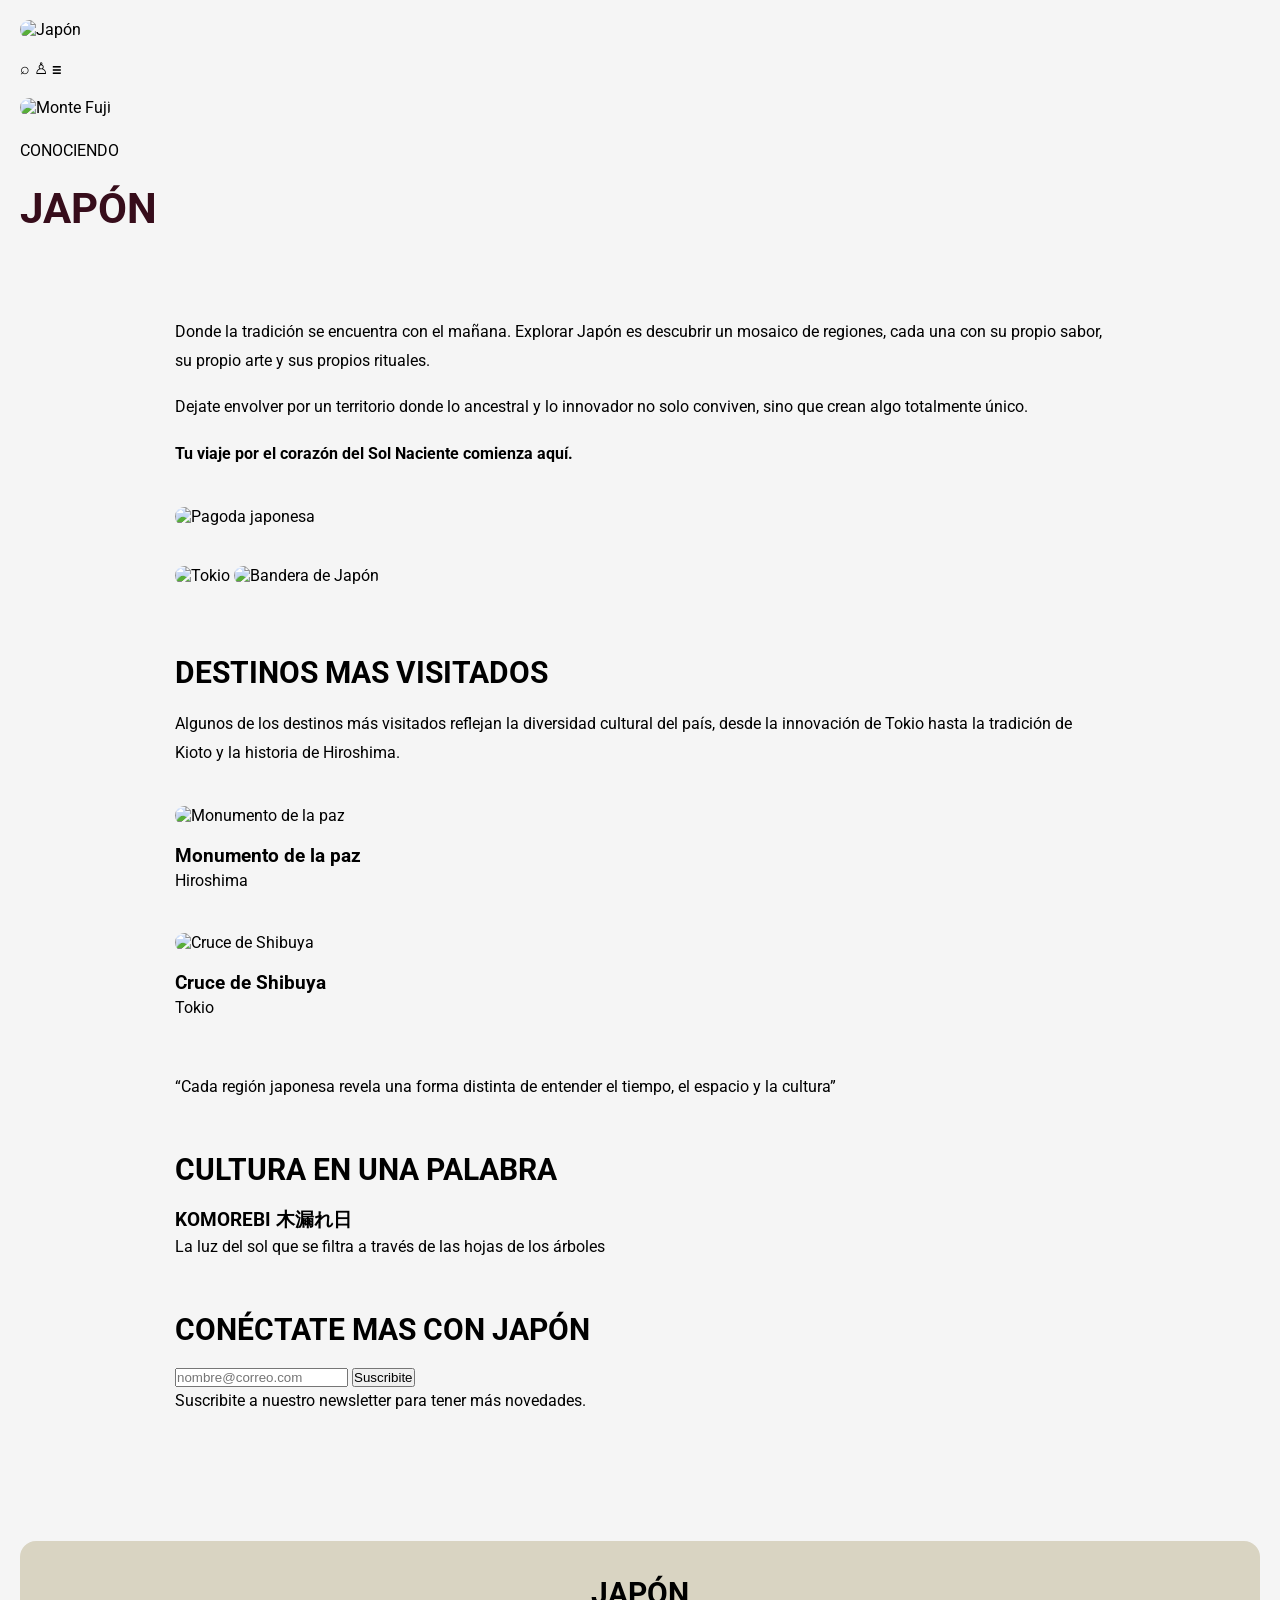
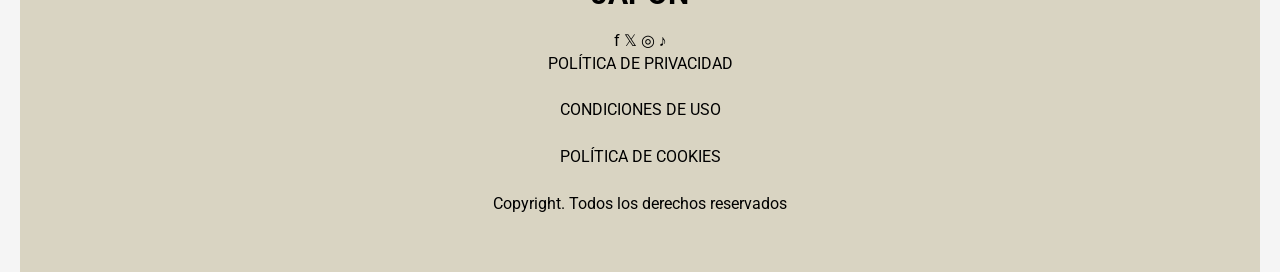
==== commit dc289c1c: "Update index.html" ====
--- a/index.html
+++ b/index.html
@@ -1,111 +1,128 @@
 <!DOCTYPE html>
 <html lang="es">
-
 <head>
-    <meta charset="UTF-8">
-    <meta name="viewport" content="width=device-width, initial-scale=1.0">
-    <title>AtlasCulturalJPN</title>
-    <link rel="stylesheet" href="estilos.css">
+  <meta charset="UTF-8">
+  <meta name="viewport" content="width=device-width, initial-scale=1.0">
+  <title>Atlas Cultural Japón</title>
+  <link rel="stylesheet" href="estilos.css">
 </head>
 
 <body>
 
-    <header id="inicio">
+  <header class="header">
+    <img src="img/Logo-01.png" alt="Japón" class="logo">
 
-        <h1>Japón y cultura</h1>
+    <div class="iconos">
+      <span>⌕</span>
+      <span>♙</span>
+      <span>☰</span>
+    </div>
+  </header>
 
-        <div class="navbar">
+  <section class="hero">
+    <img src="img/fuji.jpg" alt="Monte Fuji">
+    <div class="hero-texto">
+      <p>CONOCIENDO</p>
+      <h1>JAPÓN</h1>
+    </div>
+  </section>
 
-            <!-- LOGO -->
-            <a href="index.html">
-                <img src="img/Logo-01.png" alt="Logo Japón" class="logo">
-            </a>
+  <main>
 
-            <!-- MENÚ -->
-            <nav>
-                <ul>
-                    <li><a href="index.html">Inicio</a></li>
-                    <li><a href="cultura.html">Cultura</a></li>
-                    <li><a href="gastronomia.html">Gastronomía</a></li>
-                    <li><a href="arte.html">Arte</a></li>
-                    <li><a href="#">Festividades</a></li>
-                    <li><a href="#">Curiosidades</a></li>
-                </ul>
-            </nav>
+    <section class="intro">
+      <p>
+        Donde la tradición se encuentra con el mañana. Explorar Japón es descubrir un mosaico de regiones,
+        cada una con su propio sabor, su propio arte y sus propios rituales.
+      </p>
 
+      <p>
+        Dejate envolver por un territorio donde lo ancestral y lo innovador no solo conviven,
+        sino que crean algo totalmente único.
+      </p>
+
+      <p><strong>Tu viaje por el corazón del Sol Naciente comienza aquí.</strong></p>
+
+      <div class="galeria">
+        <img src="img/pagoda.jpg" alt="Pagoda japonesa" class="img-alta">
+
+        <div class="galeria-derecha">
+          <img src="img/tokio.jpg" alt="Tokio">
+          <img src="img/bandera.jpg" alt="Bandera de Japón">
         </div>
+      </div>
+    </section>
 
-    </header>
+    <section class="destinos">
+      <h2>DESTINOS MAS VISITADOS</h2>
 
-    <main>
+      <p>
+        Algunos de los destinos más visitados reflejan la diversidad cultural del país,
+        desde la innovación de Tokio hasta la tradición de Kioto y la historia de Hiroshima.
+      </p>
 
-        <section>
-            <h2>Tradición y Modernidad</h2>
+      <div class="cards">
+        <article>
+          <img src="img/hiroshima.jpg" alt="Monumento de la paz">
+          <h3>Monumento de la paz</h3>
+          <p>Hiroshima</p>
+        </article>
 
-            <img src="https://images.pexels.com/photos/3779816/pexels-photo-3779816.jpeg" alt="Templo japonés">
+        <article>
+          <img src="img/shibuya.jpg" alt="Cruce de Shibuya">
+          <h3>Cruce de Shibuya</h3>
+          <p>Tokio</p>
+        </article>
+      </div>
+    </section>
 
-            <p>
-                Japón <span class="destacado">es un país insular de Asia oriental</span>
-                donde conviven siglos de tradición con una de las sociedades más innovadoras del mundo.
-            </p>
+    <section class="frase">
+      <p>
+        “Cada región japonesa revela una forma distinta de entender el tiempo,
+        el espacio y la cultura”
+      </p>
+    </section>
 
-            <p>
-                Sus templos, festivales y costumbres ancestrales se integran con ciudades
-                de gran desarrollo tecnológico, generando una identidad cultural única.
-            </p>
+    <section class="cultura">
+      <h2>CULTURA EN UNA PALABRA</h2>
 
-            <p>
-                Cada región presenta expresiones propias en gastronomía, arte, arquitectura
-                y celebraciones, convirtiéndolo en un territorio de gran diversidad cultural.
-            </p>
-        </section>
+      <div class="komorebi">
+        <h3>KOMOREBI 木漏れ日</h3>
+        <p>La luz del sol que se filtra a través de las hojas de los árboles</p>
+      </div>
+    </section>
 
-        <section>
-            <h2>Regiones más visitadas</h2>
+    <section class="newsletter">
+      <div class="newsletter-contenido">
+        <h2>CONÉCTATE MAS CON JAPÓN</h2>
 
-            <iframe
-                src="https://www.google.com/maps/embed?pb=!1m18!1m12!1m3!1d13698516.210896228!2d126.5425668277964!3d33.04687440712261!2m3!1f0!2f0!3m2!1i1024!2i768!4f13.1!3m3!1m2!1s0x34674e0fd77f192f%3A0xf54275d47c665244!2zSmFww7Nu!5e0!3m2!1ses!2sar!4v1775613751974!5m2!1ses!2sar"
-                width="100%"
-                height="400"
-                style="border:0;"
-                allowfullscreen=""
-                loading="lazy">
-            </iframe>
+        <form>
+          <input type="email" placeholder="nombre@correo.com">
+          <button type="submit">Suscribite</button>
+        </form>
 
-            <p>
-                Cada región japonesa
-                <span class="destacado">revela una forma distinta de entender el tiempo</span>,
-                el espacio y la cultura.
-            </p>
+        <p>Suscribite a nuestro newsletter para tener más novedades.</p>
+      </div>
+    </section>
 
-        </section>
+  </main>
 
-    </main>
+  <div class="circulo"></div>
 
-    <aside>
-        <h3>Enlaces útiles</h3>
+  <footer>
+    <h2>JAPÓN</h2>
 
-        <ul>
-            <li><a href="https://www.japan.travel/en/my/">Japan Endless Discovery</a></li>
-            <li><a href="https://www.ar.emb-japan.go.jp/">Embajada de Japón en Argentina</a></li>
-            <li><a href="https://www.jal.co.jp/jp/en/">Japan Airlines</a></li>
-            <li><a href="https://www.japan.go.jp/">Gobierno de Japón</a></li>
-        </ul>
-    </aside>
+    <div class="redes">
+      <span>f</span>
+      <span>𝕏</span>
+      <span>◎</span>
+      <span>♪</span>
+    </div>
 
-    <a href="#inicio">Volver al inicio</a>
-
-    <footer>
-        <h3>Contacto</h3>
-
-        <p>Email: info@japon.com</p>
-        <p>Teléfono: +54 9 11 3443 5541</p>
-
-        <hr>
-
-        <p>Política de privacidad | Condiciones de uso | Cookies</p>
-        <p>2026 © Todos los derechos reservados</p>
-    </footer>
+    <p>POLÍTICA DE PRIVACIDAD</p>
+    <p>CONDICIONES DE USO</p>
+    <p>POLÍTICA DE COOKIES</p>
+    <p>Copyright. Todos los derechos reservados</p>
+  </footer>
 
 </body>
 </html>
--- a/estilos.css
+++ b/estilos.css
@@ -10,76 +10,161 @@
 /* BODY */
 body {
     font-family: "Roboto", sans-serif;
+    background-color: #f5f5f5;
+    background-image: url("img/prueba-01.png");
+    background-size: cover;
+    background-position: center top;
+    background-repeat: no-repeat;
+    background-attachment: fixed;
+    min-height: 100vh;
+    padding: 0 20px;
 }
 
-/* HEADER CON IMAGEN DE FONDO */
-.hero {
-    height: 100vh;
-    background-image: url("img/Fondo1-index.jpg");
-    background-size: cover;
-    background-position: center;
-    background-repeat: no-repeat;
-    position: relative;
+/* HEADER */
+#inicio {
+    width: 100%;
+    display: flex;
+    flex-direction: column;
+    align-items: center;
+    padding-top: 40px;
+    margin-bottom: 40px;
+}
+
+/* TITULO */
+h1 {
+    margin-bottom: 25px;
+    color: rgb(55, 13, 27);
+    font-size: 42px;
 }
 
 /* NAVBAR */
 .navbar {
-    width: 90%;
+    width: 100%;
     max-width: 1200px;
-    padding: 18px 30px;
 
     display: flex;
     justify-content: space-between;
     align-items: center;
 
-    background-color: #d8d2bf;
-    border-radius: 25px;
-
-    position: absolute;
-    top: 20px;
-    left: 50%;
-    transform: translateX(-50%);
+    background-color: #d9d4c2;
+    padding: 20px 30px;
+    border-radius: 14px;
 }
 
 /* LOGO */
 .logo {
-    height: 50px;
+    height: 55px;
     width: auto;
+    object-fit: contain;
 }
 
-/* ICONOS */
-.menu-icon,
-.search-icon {
-    font-size: 35px;
-    color: red;
-    font-weight: bold;
-    cursor: pointer;
+/* MENU */
+.navbar nav ul {
+    display: flex;
+    gap: 30px;
+    list-style: none;
 }
 
-/* TEXTO CENTRAL */
-.hero-text {
-    position: absolute;
-    top: 50%;
-    left: 50%;
-    transform: translate(-50%, -50%);
-    text-align: center;
+.navbar nav ul li a {
+    text-decoration: none;
+    color: rgb(223, 27, 25);
+    font-weight: 500;
+    font-size: 16px;
+    transition: 0.3s;
 }
 
-/* TITULO PRINCIPAL */
-.hero-text h1 {
-    font-size: 120px;
-    color: red;
-    font-weight: bold;
-    letter-spacing: 5px;
+.navbar nav ul li a:hover {
+    color: #ff4d4d;
 }
 
-/* SUBTITULO */
-.hero-text h2 {
-    font-size: 50px;
-    color: red;
-    margin-top: -20px;
+/* MAIN */
+main {
+    max-width: 1000px;
+    margin: 0 auto 40px auto;
+    padding: 35px;
+    border-radius: 16px;
 }
+
+/* SECCIONES */
+section {
+    margin-bottom: 50px;
+}
+
 h2 {
+    margin-bottom: 20px;
+    font-size: 30px;
     text-transform: uppercase;
     font-weight: bold;
 }
+
+/* TEXTOS */
+p {
+    margin-bottom: 18px;
+    line-height: 1.8;
+    font-size: 16px;
+}
+
+.destacado {
+    font-weight: bold;
+}
+
+/* IMAGENES */
+img {
+    max-width: 100%;
+    border-radius: 20px;
+    margin: 20px 0;
+}
+
+/* IFRAME */
+iframe {
+    margin: 20px 0;
+    border-radius: 12px;
+}
+
+/* ASIDE */
+aside {
+    max-width: 1000px;
+    margin: 0 auto 40px auto;
+    padding: 30px;
+    background: rgba(255, 255, 255, 0.96);
+    border-radius: 16px;
+}
+
+aside h3 {
+    margin-bottom: 20px;
+}
+
+aside ul {
+    padding-left: 20px;
+}
+
+aside li {
+    margin-bottom: 12px;
+}
+
+/* VOLVER ARRIBA */
+a[href="#inicio"] {
+    display: block;
+    text-align: center;
+    margin: 30px 0;
+    text-decoration: none;
+    font-weight: bold;
+    color: rgb(223, 27, 25);
+}
+
+/* FOOTER */
+footer {
+    margin-top: 30px;
+    padding: 35px;
+    text-align: center;
+    background: #d9d4c2;
+    border-radius: 16px 16px 0 0;
+}
+
+footer h3 {
+    margin-bottom: 15px;
+}
+
+footer hr {
+    margin: 20px 0;
+}
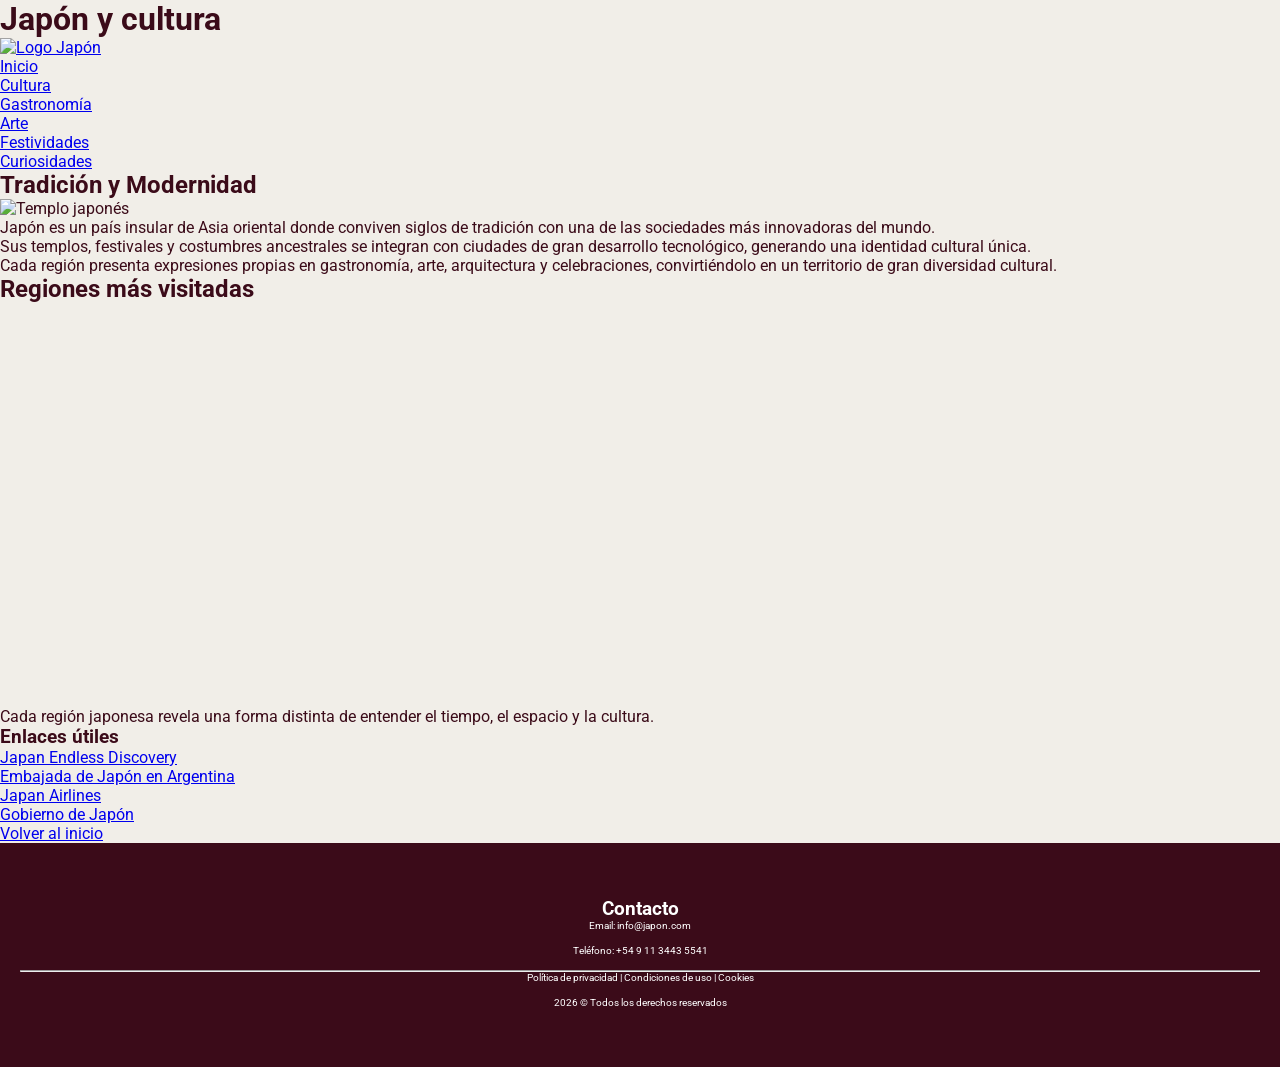
==== commit 21a895de: "Update index.html" ====
--- a/index.html
+++ b/index.html
@@ -1,128 +1,112 @@
 <!DOCTYPE html>
 <html lang="es">
+
 <head>
-  <meta charset="UTF-8">
-  <meta name="viewport" content="width=device-width, initial-scale=1.0">
-  <title>Atlas Cultural Japón</title>
-  <link rel="stylesheet" href="estilos.css">
+    <meta charset="UTF-8">
+    <meta name="viewport" content="width=device-width, initial-scale=1.0">
+    <title>AtlasCulturalJPN</title>
+    <link rel="stylesheet" href="estilos.css">
 </head>
 
 <body>
 
-  <header class="header">
-    <img src="img/Logo-01.png" alt="Japón" class="logo">
+    <header id="inicio">
 
-    <div class="iconos">
-      <span>⌕</span>
-      <span>♙</span>
-      <span>☰</span>
-    </div>
-  </header>
+        <h1>Japón y cultura</h1>
 
-  <section class="hero">
-    <img src="img/fuji.jpg" alt="Monte Fuji">
-    <div class="hero-texto">
-      <p>CONOCIENDO</p>
-      <h1>JAPÓN</h1>
-    </div>
-  </section>
+        <div class="navbar">
 
-  <main>
+            <!-- LOGO -->
+            <a href="index.html">
+                <img src="img/Logo-01.png" alt="Logo Japón" class="logo">
+            </a>
 
-    <section class="intro">
-      <p>
-        Donde la tradición se encuentra con el mañana. Explorar Japón es descubrir un mosaico de regiones,
-        cada una con su propio sabor, su propio arte y sus propios rituales.
-      </p>
+            <!-- MENÚ -->
+            <nav>
+                <ul>
+                    <li><a href="index.html">Inicio</a></li>
+                    <li><a href="cultura.html">Cultura</a></li>
+                    <li><a href="gastronomia.html">Gastronomía</a></li>
+                    <li><a href="arte.html">Arte</a></li>
+                    <li><a href="#">Festividades</a></li>
+                    <li><a href="#">Curiosidades</a></li>
+                </ul>
+            </nav>
 
-      <p>
-        Dejate envolver por un territorio donde lo ancestral y lo innovador no solo conviven,
-        sino que crean algo totalmente único.
-      </p>
+        </div>
 
-      <p><strong>Tu viaje por el corazón del Sol Naciente comienza aquí.</strong></p>
+    </header>
 
-      <div class="galeria">
-        <img src="img/pagoda.jpg" alt="Pagoda japonesa" class="img-alta">
+    <main>
 
-        <div class="galeria-derecha">
-          <img src="img/tokio.jpg" alt="Tokio">
-          <img src="img/bandera.jpg" alt="Bandera de Japón">
-        </div>
-      </div>
-    </section>
+        <section>
+            <h2>Tradición y Modernidad</h2>
 
-    <section class="destinos">
-      <h2>DESTINOS MAS VISITADOS</h2>
+            <img src="https://images.pexels.com/photos/3779816/pexels-photo-3779816.jpeg" alt="Templo japonés">
 
-      <p>
-        Algunos de los destinos más visitados reflejan la diversidad cultural del país,
-        desde la innovación de Tokio hasta la tradición de Kioto y la historia de Hiroshima.
-      </p>
+            <p>
+                Japón <span class="destacado">es un país insular de Asia oriental</span>
+                donde conviven siglos de tradición con una de las sociedades más innovadoras del mundo.
+            </p>
 
-      <div class="cards">
-        <article>
-          <img src="img/hiroshima.jpg" alt="Monumento de la paz">
-          <h3>Monumento de la paz</h3>
-          <p>Hiroshima</p>
-        </article>
+            <p>
+                Sus templos, festivales y costumbres ancestrales se integran con ciudades
+                de gran desarrollo tecnológico, generando una identidad cultural única.
+            </p>
 
-        <article>
-          <img src="img/shibuya.jpg" alt="Cruce de Shibuya">
-          <h3>Cruce de Shibuya</h3>
-          <p>Tokio</p>
-        </article>
-      </div>
-    </section>
+            <p>
+                Cada región presenta expresiones propias en gastronomía, arte, arquitectura
+                y celebraciones, convirtiéndolo en un territorio de gran diversidad cultural.
+            </p>
+        </section>
 
-    <section class="frase">
-      <p>
-        “Cada región japonesa revela una forma distinta de entender el tiempo,
-        el espacio y la cultura”
-      </p>
-    </section>
+        <section>
+            <h2>Regiones más visitadas</h2>
 
-    <section class="cultura">
-      <h2>CULTURA EN UNA PALABRA</h2>
+            <iframe
+                src="https://www.google.com/maps/embed?pb=!1m18!1m12!1m3!1d13698516.210896228!2d126.5425668277964!3d33.04687440712261!2m3!1f0!2f0!3m2!1i1024!2i768!4f13.1!3m3!1m2!1s0x34674e0fd77f192f%3A0xf54275d47c665244!2zSmFww7Nu!5e0!3m2!1ses!2sar!4v1775613751974!5m2!1ses!2sar"
+                width="100%"
+                height="400"
+                style="border:0;"
+                allowfullscreen=""
+                loading="lazy">
+            </iframe>
 
-      <div class="komorebi">
-        <h3>KOMOREBI 木漏れ日</h3>
-        <p>La luz del sol que se filtra a través de las hojas de los árboles</p>
-      </div>
-    </section>
+            <p>
+                Cada región japonesa
+                <span class="destacado">revela una forma distinta de entender el tiempo</span>,
+                el espacio y la cultura.
+            </p>
 
-    <section class="newsletter">
-      <div class="newsletter-contenido">
-        <h2>CONÉCTATE MAS CON JAPÓN</h2>
+        </section>
 
-        <form>
-          <input type="email" placeholder="nombre@correo.com">
-          <button type="submit">Suscribite</button>
-        </form>
+    </main>
 
-        <p>Suscribite a nuestro newsletter para tener más novedades.</p>
-      </div>
-    </section>
+    <aside>
+        <h3>Enlaces útiles</h3>
 
-  </main>
+        <ul>
+            <li><a href="https://www.japan.travel/en/my/">Japan Endless Discovery</a></li>
+            <li><a href="https://www.ar.emb-japan.go.jp/">Embajada de Japón en Argentina</a></li>
+            <li><a href="https://www.jal.co.jp/jp/en/">Japan Airlines</a></li>
+            <li><a href="https://www.japan.go.jp/">Gobierno de Japón</a></li>
+        </ul>
+    </aside>
 
-  <div class="circulo"></div>
+    <a href="#inicio">Volver al inicio</a>
 
-  <footer>
-    <h2>JAPÓN</h2>
+    <footer>
+        <h3>Contacto</h3>
 
-    <div class="redes">
-      <span>f</span>
-      <span>𝕏</span>
-      <span>◎</span>
-      <span>♪</span>
-    </div>
+        <p>Email: info@japon.com</p>
+        <p>Teléfono: +54 9 11 3443 5541</p>
 
-    <p>POLÍTICA DE PRIVACIDAD</p>
-    <p>CONDICIONES DE USO</p>
-    <p>POLÍTICA DE COOKIES</p>
-    <p>Copyright. Todos los derechos reservados</p>
-  </footer>
+        <hr>
+
+        <p>Política de privacidad | Condiciones de uso | Cookies</p>
+        <p>2026 © Todos los derechos reservados</p>
+    </footer>
 
 </body>
 </html>
+
--- a/estilos.css
+++ b/estilos.css
@@ -1,170 +1,287 @@
-@import url('https://fonts.googleapis.com/css2?family=Roboto:wght@300;400;500;700&display=swap');
-
-/* RESET */
+@import url('https://fonts.googleapis.com/css2?family=Roboto:wght@400;700;900&display=swap');
+
 * {
-    margin: 0;
-    padding: 0;
-    box-sizing: border-box;
-}
-
-/* BODY */
+  margin: 0;
+  padding: 0;
+  box-sizing: border-box;
+}
+
 body {
-    font-family: "Roboto", sans-serif;
-    background-color: #f5f5f5;
-    background-image: url("img/prueba-01.png");
-    background-size: cover;
-    background-position: center top;
-    background-repeat: no-repeat;
-    background-attachment: fixed;
-    min-height: 100vh;
-    padding: 0 20px;
-}
-
-/* HEADER */
-#inicio {
-    width: 100%;
-    display: flex;
-    flex-direction: column;
-    align-items: center;
-    padding-top: 40px;
-    margin-bottom: 40px;
-}
-
-/* TITULO */
-h1 {
-    margin-bottom: 25px;
-    color: rgb(55, 13, 27);
-    font-size: 42px;
-}
-
-/* NAVBAR */
-.navbar {
-    width: 100%;
-    max-width: 1200px;
-
-    display: flex;
-    justify-content: space-between;
-    align-items: center;
-
-    background-color: #d9d4c2;
-    padding: 20px 30px;
-    border-radius: 14px;
-}
-
-/* LOGO */
+  background: #f1eee8;
+  font-family: "Roboto", sans-serif;
+  color: #3b0b19;
+}
+
+.header {
+  height: 76px;
+  background: #ded8c4;
+  display: flex;
+  justify-content: space-between;
+  align-items: center;
+  padding: 20px 28px;
+}
+
 .logo {
-    height: 55px;
-    width: auto;
-    object-fit: contain;
-}
-
-/* MENU */
-.navbar nav ul {
-    display: flex;
-    gap: 30px;
-    list-style: none;
-}
-
-.navbar nav ul li a {
-    text-decoration: none;
-    color: rgb(223, 27, 25);
-    font-weight: 500;
-    font-size: 16px;
-    transition: 0.3s;
-}
-
-.navbar nav ul li a:hover {
-    color: #ff4d4d;
-}
-
-/* MAIN */
-main {
-    max-width: 1000px;
-    margin: 0 auto 40px auto;
-    padding: 35px;
-    border-radius: 16px;
-}
-
-/* SECCIONES */
-section {
-    margin-bottom: 50px;
-}
-
-h2 {
-    margin-bottom: 20px;
-    font-size: 30px;
-    text-transform: uppercase;
-    font-weight: bold;
-}
-
-/* TEXTOS */
-p {
-    margin-bottom: 18px;
-    line-height: 1.8;
-    font-size: 16px;
-}
-
-.destacado {
-    font-weight: bold;
-}
-
-/* IMAGENES */
-img {
-    max-width: 100%;
-    border-radius: 20px;
-    margin: 20px 0;
-}
-
-/* IFRAME */
-iframe {
-    margin: 20px 0;
-    border-radius: 12px;
-}
-
-/* ASIDE */
-aside {
-    max-width: 1000px;
-    margin: 0 auto 40px auto;
-    padding: 30px;
-    background: rgba(255, 255, 255, 0.96);
-    border-radius: 16px;
-}
-
-aside h3 {
-    margin-bottom: 20px;
-}
-
-aside ul {
-    padding-left: 20px;
-}
-
-aside li {
-    margin-bottom: 12px;
-}
-
-/* VOLVER ARRIBA */
-a[href="#inicio"] {
-    display: block;
-    text-align: center;
-    margin: 30px 0;
-    text-decoration: none;
-    font-weight: bold;
-    color: rgb(223, 27, 25);
-}
-
-/* FOOTER */
+  width: 112px;
+}
+
+.iconos {
+  display: flex;
+  gap: 22px;
+  color: #ed1c24;
+  font-size: 25px;
+  font-weight: 900;
+}
+
+.hero {
+  position: relative;
+  height: 315px;
+  overflow: hidden;
+}
+
+.hero img {
+  width: 100%;
+  height: 100%;
+  object-fit: cover;
+}
+
+.hero-texto {
+  position: absolute;
+  left: 30px;
+  bottom: 24px;
+}
+
+.hero-texto p {
+  font-size: 22px;
+  font-weight: 900;
+}
+
+.hero-texto h1 {
+  color: #ed1c24;
+  font-size: 76px;
+  line-height: .85;
+  font-weight: 900;
+  letter-spacing: -4px;
+}
+
+.intro {
+  padding: 54px 36px 38px;
+}
+
+.intro p {
+  font-size: 15px;
+  line-height: 1.35;
+  margin-bottom: 22px;
+}
+
+.galeria {
+  display: grid;
+  grid-template-columns: 1fr 1fr;
+  gap: 18px;
+  margin-top: 35px;
+}
+
+.galeria img {
+  width: 100%;
+  object-fit: cover;
+  border-radius: 20px;
+}
+
+.img-alta {
+  height: 345px;
+}
+
+.galeria-derecha {
+  display: grid;
+  gap: 18px;
+}
+
+.galeria-derecha img {
+  height: 163px;
+}
+
+.destinos {
+  background: #51484b;
+  color: #f1eee8;
+  padding: 56px 28px 62px;
+}
+
+.destinos h2 {
+  font-size: 32px;
+  line-height: .95;
+  font-weight: 900;
+  margin-bottom: 25px;
+}
+
+.destinos > p {
+  font-size: 14px;
+  line-height: 1.3;
+  margin-bottom: 36px;
+}
+
+.cards {
+  display: flex;
+  gap: 28px;
+  overflow-x: auto;
+}
+
+.cards article {
+  min-width: 260px;
+}
+
+.cards img {
+  width: 260px;
+  height: 292px;
+  object-fit: cover;
+  border-radius: 30px;
+}
+
+.cards h3 {
+  font-size: 18px;
+  margin-top: 18px;
+  margin-bottom: 4px;
+}
+
+.cards p {
+  font-size: 13px;
+}
+
+.frase {
+  padding: 60px 32px 35px;
+  text-align: center;
+}
+
+.frase p {
+  font-size: 25px;
+  font-weight: 900;
+  line-height: 1.5;
+}
+
+.cultura {
+  padding: 0 28px 55px;
+}
+
+.cultura h2 {
+  color: #ed1c24;
+  font-size: 30px;
+  font-weight: 900;
+  margin-bottom: 24px;
+}
+
+.komorebi {
+  background: #d8c4a3;
+  text-align: center;
+  padding: 46px 24px;
+}
+
+.komorebi h3 {
+  color: #ed1c24;
+  font-size: 28px;
+  font-weight: 900;
+  margin-bottom: 34px;
+}
+
+.komorebi p {
+  font-size: 15px;
+  font-weight: 900;
+  font-style: italic;
+  line-height: 1.3;
+}
+
+.newsletter {
+  background-image: url("img/templo.jpg");
+  background-size: cover;
+  background-position: center;
+  min-height: 250px;
+  display: flex;
+  align-items: center;
+  justify-content: center;
+  text-align: center;
+  color: white;
+  position: relative;
+}
+
+.newsletter::before {
+  content: "";
+  position: absolute;
+  inset: 0;
+  background: rgba(0,0,0,.28);
+}
+
+.newsletter-contenido {
+  position: relative;
+  z-index: 2;
+  width: 100%;
+  padding: 45px 24px;
+}
+
+.newsletter h2 {
+  font-size: 29px;
+  font-weight: 900;
+  margin-bottom: 24px;
+}
+
+.newsletter form {
+  display: flex;
+  justify-content: center;
+  gap: 10px;
+}
+
+.newsletter input {
+  width: 55%;
+  height: 42px;
+  border: none;
+  border-radius: 6px;
+  padding: 0 14px;
+}
+
+.newsletter button {
+  height: 42px;
+  border: none;
+  border-radius: 6px;
+  padding: 0 18px;
+  background: #3b0b19;
+  color: white;
+  font-weight: 700;
+}
+
+.newsletter p {
+  margin-top: 18px;
+  font-size: 13px;
+}
+
+.circulo {
+  width: 78px;
+  height: 78px;
+  background: #ed1c24;
+  border-radius: 50%;
+  margin: -39px auto 0;
+  position: relative;
+  z-index: 5;
+}
+
 footer {
-    margin-top: 30px;
-    padding: 35px;
-    text-align: center;
-    background: #d9d4c2;
-    border-radius: 16px 16px 0 0;
-}
-
-footer h3 {
-    margin-bottom: 15px;
-}
-
-footer hr {
-    margin: 20px 0;
-}
+  background: #3b0b19;
+  color: white;
+  text-align: center;
+  padding: 55px 20px 45px;
+}
+
+footer h2 {
+  font-size: 43px;
+  font-weight: 900;
+  margin-bottom: 35px;
+}
+
+.redes {
+  display: flex;
+  justify-content: center;
+  gap: 32px;
+  font-size: 33px;
+  margin-bottom: 34px;
+}
+
+footer p {
+  font-size: 10px;
+  margin-bottom: 14px;
+}
